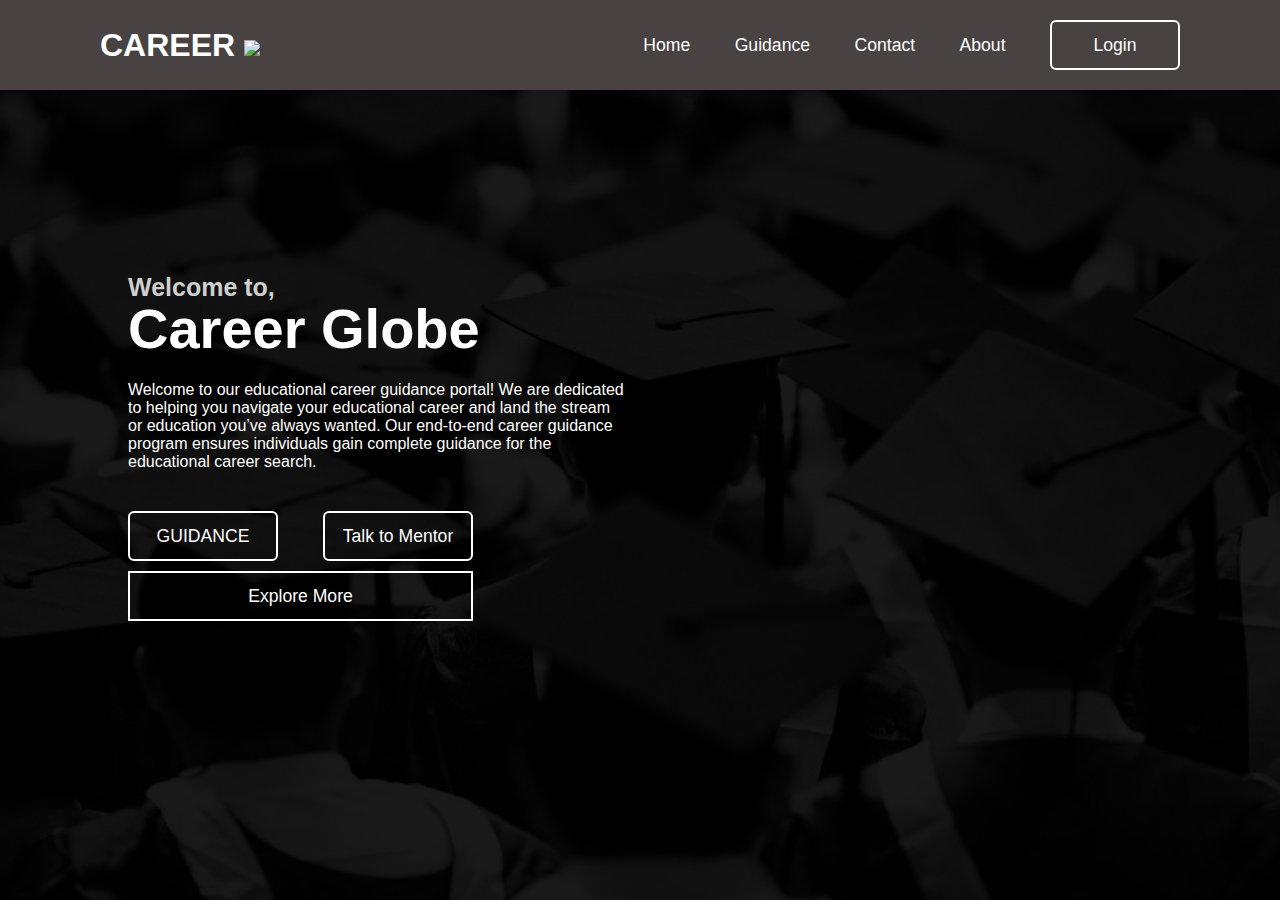
==== index.html @ 409d1a20 "Deployment files added" ====
<!DOCTYPE html>
<html lang="en">
    <head>
        <title>Online Carrier Guidance Portal</title>
        <link rel="stylesheet" href="main.css">
    </head>
    <body>
        <header>
            <h2 class="logo">CAREER <img src="icons/globeg.png"></h2>
            <ul class="navigation">
                <a href="home.html">Home</a>
                <a href="home.html">Guidance</a>
                <a href="home.html">Contact</a>
                <a href="home.html">About</a>
                <button class="btnLogin-popup" type="button" onclick="location.href='ulogin.html'">Login</button>
            </ul>
        </header>
        <table border="0" width="100%" height="100%" cellpadding="0" cellspacing="15" bgcolor="#f3971b"></table>
            <section class="home">
                <div class="hcontent">
                    <h3>Welcome to,</h3>
                    <h4>Career Globe</h4>
                    <p>Welcome to our educational career guidance portal! We are dedicated to helping you navigate your educational career and land the stream or education you’ve always wanted. Our end-to-end career guidance program ensures individuals gain complete guidance for the educational career search.</p>
                    <div class="btnbox">
                        <a href="home.html">GUIDANCE</a>
                        <a href="#">Talk to Mentor</a>
                    </div>
                    <div class="btnbx">
                        <a href="home.html">Explore More</a>
                    </div>
                </div>
            </section>
        </table>
    </body>
</html>
---- main.css ----
* {
  margin: 0;
  padding: 0;
  box-sizing: border-box;
  font-family: "poppins", sans-serif;
  scroll-behavior: smooth;
}

body {
  display: list-item;
  justify-content: center;
  align-items: center;
  min-height: 100vh;
  width: 100%;
  background: rgba(0, 0, 0, 0.9) url("backgroundlogin.jpg") no-repeat;
  background-position: center;
  background-size: cover;
  background-blend-mode: darken;
  color: #fff;
}

header {
  position: fixed;
  top: 0;
  left: 0;
  width: 100%;
  padding: 20px 100px;
  background: flex;
  background-color: #484242;
  display: flex;
  justify-content: space-between;
  align-items: center;
  z-index: 99;
}

.logo {
  font-size: 2em;
  color: #ffffff;
  user-select: none;
}

.navigation a {
  position: relative;
  font-size: 1.1em;
  color: #ffffff;
  text-decoration: none;
  font-weight: 500;
  margin-left: 40px;
}

.navigation a::after {
  content: "";
  position: absolute;
  left: 0;
  bottom: -6px;
  width: 100%;
  height: 3px;
  background: #ffffff;
  border-radius: 5px;
  transform-origin: right;
  transform: scaleX(0);
  transition: transform 0.5s;
}

.navigation a:hover::after {
  transform: scalex(1);
  transform-origin: left;
}

.navigation .btnLogin-popup {
  width: 130px;
  height: 50px;
  background: transparent;
  border: 2px solid #ffffff;
  outline: none;
  border-radius: 6px;
  cursor: pointer;
  font-size: 1.1em;
  color: #ffffff;
  font-weight: 500;
  margin-left: 40px;
  transition: 0.5s;
}

.navigation .btnLogin-popup:hover {
  background: #ffffff;
  color: #000000;
}

.home {
  height: 100vh;
  display: flex;
  align-items: center;
  padding-left: 10%;
}

.hcontent {
  max-width: 600px;
}

.hcontent h3 {
  font-size: 25px;
  font-weight: 700;
  color: #cfcfcf;
  line-height: 0.7;
}

.hcontent h4 {
  font-size: 56px;
  font-weight: 700;
}

.hcontent p {
  text-align: left;
  font-size: 16px;
  max-width: 500px;
  margin: 20px 0 40px;
}

.hcontent .btnbox {
  display: flex;
  justify-content: space-between;
  width: 345px;
  height: 50px;
}

.btnbox a {
  display: inline-flex;
  align-items: center;
  justify-content: center;
  width: 150px;
  height: 50px;
  background: transparent;
  border: 2px solid #ffffff;
  outline: none;
  border-radius: 6px;
  cursor: pointer;
  font-size: 1.1em;
  color: #ffffff;
  font-weight: 500;
  text-decoration: none;
  transition: 0.5s;
}

.btnbox a:hover {
  background: #ffffff;
  color: #000000;
}

.btnbx a {
  margin-top: 10px;
  display: inline-flex;
  align-items: center;
  justify-content: center;
  width: 345px;
  height: 50px;
  background: transparent;
  border: 2px solid #ffffff;
  outline: none;
  border-radius: none;
  cursor: pointer;
  font-size: 1.1em;
  color: #ffffff;
  font-weight: 500;
  text-decoration: none;
  transition: 0.5s;
}

.btnbx a:hover {
  background: #ffffff;
  color: #000000;
}
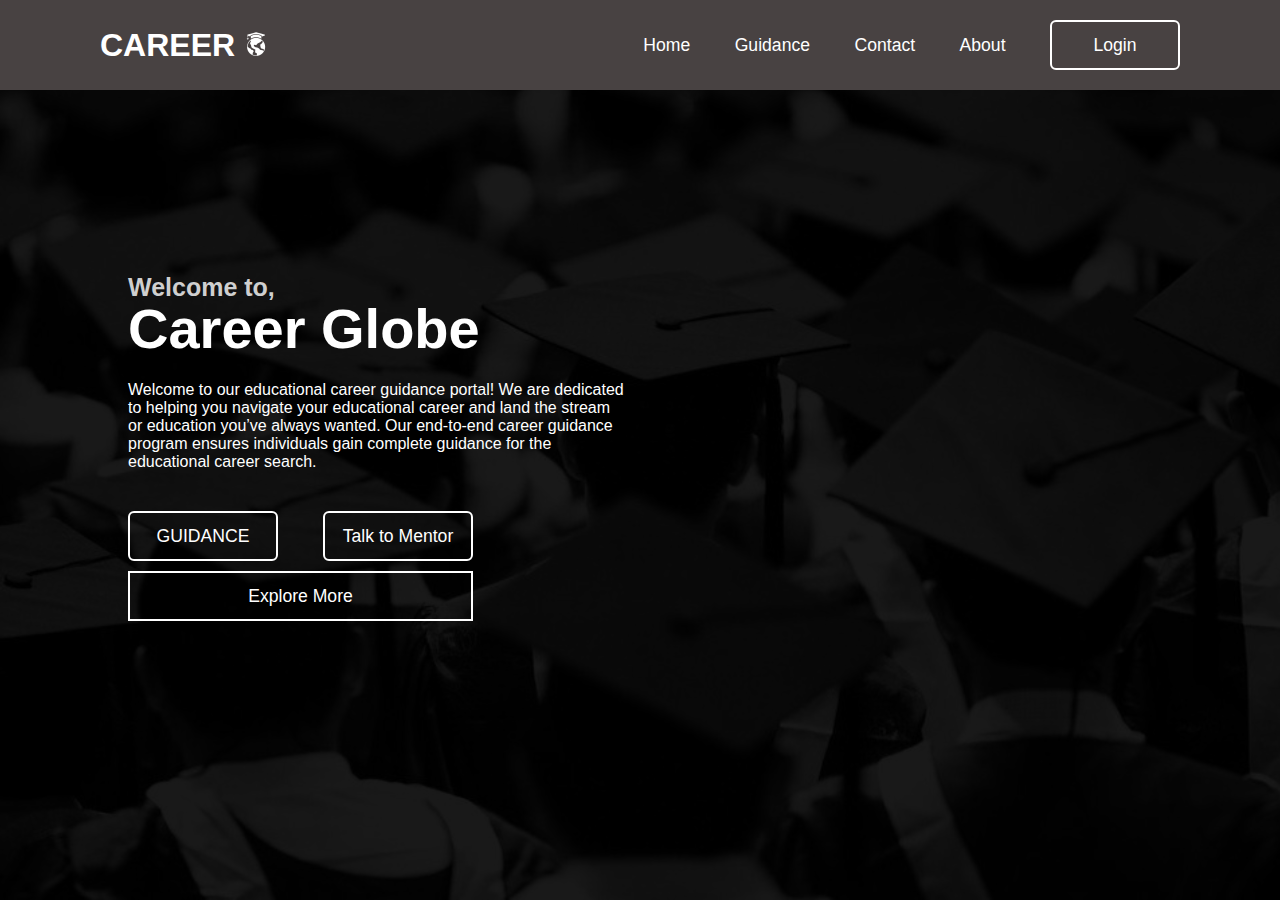
==== commit 3847d52b: "Update index.html" ====
--- a/index.html
+++ b/index.html
@@ -6,7 +6,7 @@
     </head>
     <body>
         <header>
-            <h2 class="logo">CAREER <img src="icons/globeg.png"></h2>
+            <h2 class="logo">CAREER <img src="globeg.png"></h2>
             <ul class="navigation">
                 <a href="home.html">Home</a>
                 <a href="home.html">Guidance</a>
@@ -32,4 +32,4 @@
             </section>
         </table>
     </body>
-</html>+</html>
